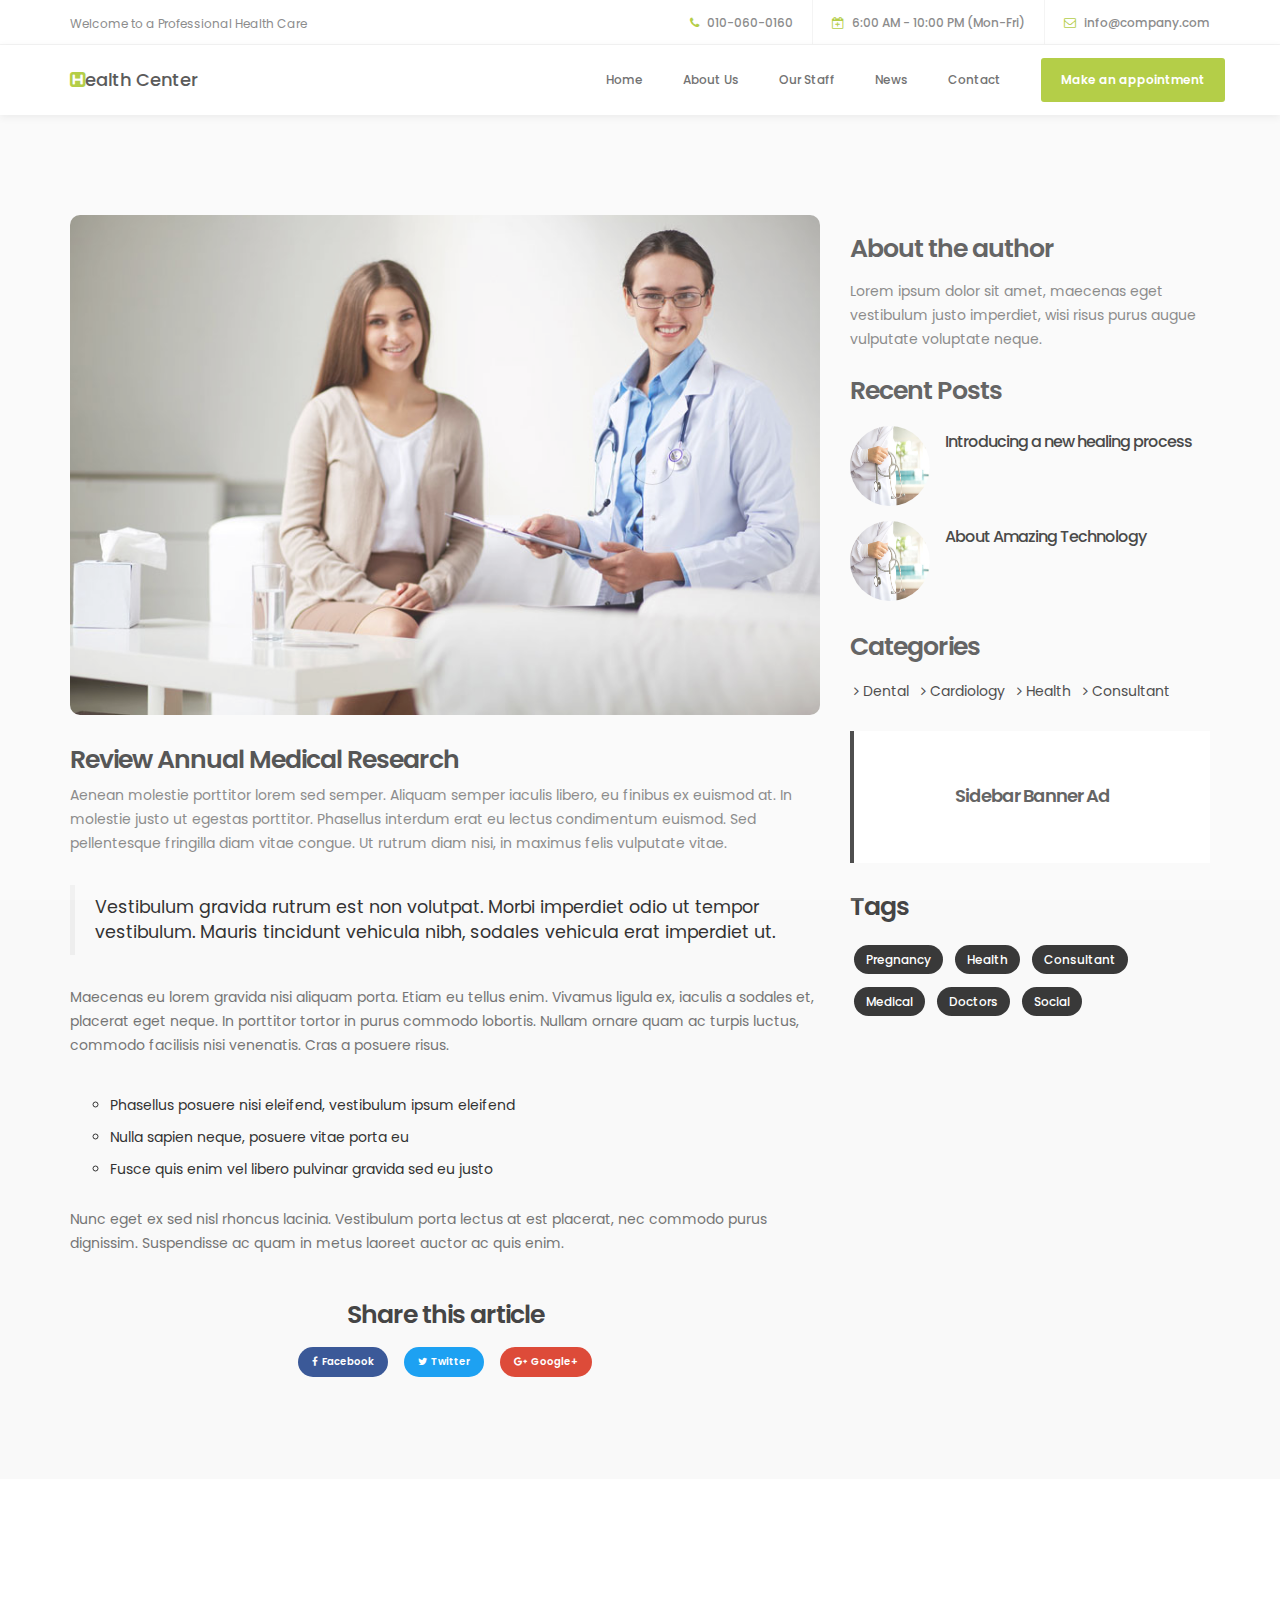
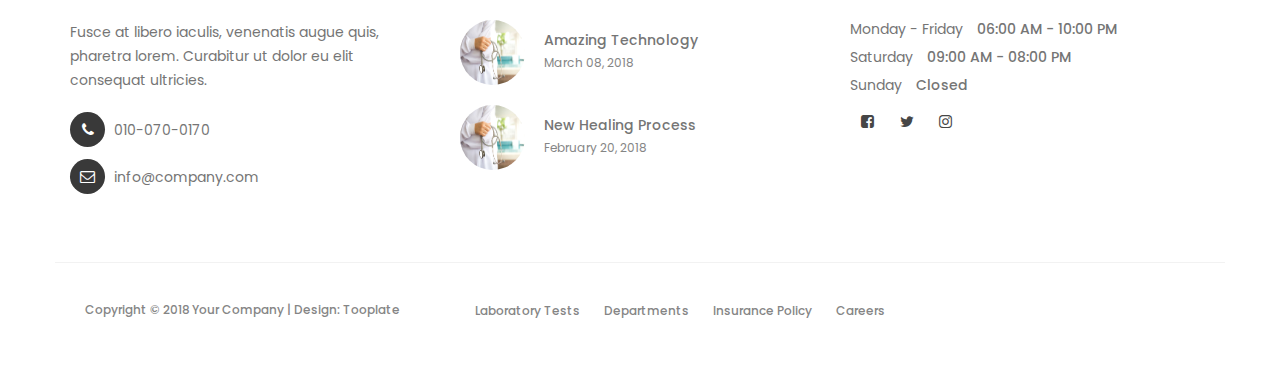
==== news-detail.html @ 5c186fec "initial commit" ====
<!DOCTYPE html>
<html lang="en">
<head>

     <title>Health Template - News Page</title>
<!--

Template 2098 Health

http://www.tooplate.com/view/2098-health

-->
     <meta charset="UTF-8">
     <meta http-equiv="X-UA-Compatible" content="IE=Edge">
     <meta name="description" content="">
     <meta name="keywords" content="">
     <meta name="author" content="Tooplate">
     <meta name="viewport" content="width=device-width, initial-scale=1, maximum-scale=1">

     <link rel="stylesheet" href="css/bootstrap.min.css">
     <link rel="stylesheet" href="css/magnific-popup.css">

     <link rel="stylesheet" href="css/font-awesome.min.css">
     <link rel="stylesheet" href="css/animate.css">

     <link rel="stylesheet" href="css/owl.carousel.css">
     <link rel="stylesheet" href="css/owl.theme.default.min.css">

     <!-- MAIN CSS -->
     <link rel="stylesheet" href="css/tooplate-style.css">

</head>
<body id="top" data-spy="scroll" data-target=".navbar-collapse" data-offset="50">

     <!-- PRE LOADER -->
     <section class="preloader">
          <div class="spinner">

               <span class="spinner-rotate"></span>
               
          </div>
     </section>


     <!-- HEADER -->
     <header>
          <div class="container">
               <div class="row">

                    <div class="col-md-4 col-sm-3">
                         <p>Welcome to a Professional Health Care</p>
                    </div>
                         
                    <div class="col-md-8 col-sm-9 text-align-right">
                         <span class="phone-icon"><i class="fa fa-phone"></i> 010-060-0160</span>
                         <span class="date-icon"><i class="fa fa-calendar-plus-o"></i> 6:00 AM - 10:00 PM (Mon-Fri)</span>
                         <span class="email-icon"><i class="fa fa-envelope-o"></i> <a href="#">info@company.com</a></span>
                    </div>

               </div>
          </div>
     </header>


     <!-- MENU -->
     <section class="navbar navbar-default navbar-static-top" role="navigation">
          <div class="container">

               <div class="navbar-header">
                    <button class="navbar-toggle" data-toggle="collapse" data-target=".navbar-collapse">
                         <span class="icon icon-bar"></span>
                         <span class="icon icon-bar"></span>
                         <span class="icon icon-bar"></span>
                    </button>

                    <!-- lOGO TEXT HERE -->
                    <a href="index.html" class="navbar-brand"><i class="fa fa-h-square"></i>ealth Center</a>
               </div>

               <!-- MENU LINKS -->
               <div class="collapse navbar-collapse">
                    <ul class="nav navbar-nav navbar-right">
                         <li><a href="index.html#top" class="smoothScroll">Home</a></li>
                         <li><a href="index.html#about" class="smoothScroll">About Us</a></li>
                         <li><a href="index.html#team" class="smoothScroll">Our Staff</a></li>
                         <li><a href="index.html#news" class="smoothScroll">News</a></li>
                         <li><a href="index.html#google-map" class="smoothScroll">Contact</a></li>
                         <li class="appointment-btn"><a href="index.html#appointment">Make an appointment</a></li>
                    </ul>
               </div>

          </div>
     </section>


     <!-- NEWS DETAIL -->
     <section id="news-detail" data-stellar-background-ratio="0.5">
          <div class="container">
               <div class="row">

                    <div class="col-md-8 col-sm-7">
                         <!-- NEWS THUMB -->
                         <div class="news-detail-thumb">
                              <div class="news-image">
                                   <img src="images/news-image3.jpg" class="img-responsive" alt="">
                              </div>
                              <h3>Review Annual Medical Research</h3>
                              <p>Aenean molestie porttitor lorem sed semper. Aliquam semper iaculis libero, eu finibus ex euismod at. In molestie justo ut egestas porttitor. Phasellus interdum erat eu lectus condimentum euismod. Sed pellentesque fringilla diam vitae congue. Ut rutrum diam nisi, in maximus felis vulputate vitae.</p>
                              <blockquote>Vestibulum gravida rutrum est non volutpat. Morbi imperdiet odio ut tempor vestibulum. Mauris tincidunt vehicula nibh, sodales vehicula erat imperdiet ut.</blockquote>
                              <p>Maecenas eu lorem gravida nisi aliquam porta. Etiam eu tellus enim. Vivamus ligula ex, iaculis a sodales et, placerat eget neque. In porttitor tortor in purus commodo lobortis. Nullam ornare quam ac turpis luctus, commodo facilisis nisi venenatis. Cras a posuere risus.</p>
                              
                              <ul>
                                   <li>Phasellus posuere nisi eleifend, vestibulum ipsum eleifend</li>
                                   <li>Nulla sapien neque, posuere vitae porta eu</li>
                                   <li>Fusce quis enim vel libero pulvinar gravida sed eu justo</li>
                              </ul>

                              <p>Nunc eget ex sed nisl rhoncus lacinia. Vestibulum porta lectus at est placerat, nec commodo purus dignissim. Suspendisse ac quam in metus laoreet auctor ac quis enim.</p>
                              <div class="news-social-share">
                                   <h4>Share this article</h4>
                                        <a href="#" class="btn btn-primary"><i class="fa fa-facebook"></i>Facebook</a>
                                        <a href="#" class="btn btn-success"><i class="fa fa-twitter"></i>Twitter</a>
                                        <a href="#" class="btn btn-danger"><i class="fa fa-google-plus"></i>Google+</a>
                              </div>
                         </div>
                    </div>

                    <div class="col-md-4 col-sm-5">
                         <div class="news-sidebar">
                              <div class="news-author">
                                   <h4>About the author</h4>
                                   <p>Lorem ipsum dolor sit amet, maecenas eget vestibulum justo imperdiet, wisi risus purus augue vulputate voluptate neque.</p>
                              </div>

                              <div class="recent-post">
                                   <h4>Recent Posts</h4>

                                        <div class="media">
                                             <div class="media-object pull-left">
                                                  <a href="#"><img src="images/news-image.jpg" class="img-responsive" alt=""></a>
                                             </div>
                                             <div class="media-body">
                                                  <h4 class="media-heading"><a href="#">Introducing a new healing process</a></h4>
                                             </div>
                                        </div>

                                        <div class="media">
                                             <div class="media-object pull-left">
                                                  <a href="#"><img src="images/news-image.jpg" class="img-responsive" alt=""></a>
                                             </div>
                                             <div class="media-body">
                                                  <h4 class="media-heading"><a href="#">About Amazing Technology</a></h4>
                                             </div>
                                        </div>
                              </div>

                              <div class="news-categories">
                                   <h4>Categories</h4>
                                        <li><a href="#"><i class="fa fa-angle-right"></i> Dental</a></li>
                                        <li><a href="#"><i class="fa fa-angle-right"></i> Cardiology</a></li>
                                        <li><a href="#"><i class="fa fa-angle-right"></i> Health</a></li>
                                        <li><a href="#"><i class="fa fa-angle-right"></i> Consultant</a></li>
                              </div>

                              <div class="news-ads sidebar-ads">
                                   <h4>Sidebar Banner Ad</h4>
                              </div>

                              <div class="news-tags">
                                   <h4>Tags</h4>
                                        <li><a href="#">Pregnancy</a></li>
                                        <li><a href="#">Health</a></li>
                                        <li><a href="#">Consultant</a></li>
                                        <li><a href="#">Medical</a></li>
                                        <li><a href="#">Doctors</a></li>
                                        <li><a href="#">Social</a></li>
                              </div>
                         </div>
                    </div>
                    
               </div>
          </div>
     </section>
         


     <!-- FOOTER -->
     <footer data-stellar-background-ratio="5">
          <div class="container">
               <div class="row">

                    <div class="col-md-4 col-sm-4">
                         <div class="footer-thumb"> 
                              <h4 class="wow fadeInUp" data-wow-delay="0.4s">Contact Info</h4>
                              <p>Fusce at libero iaculis, venenatis augue quis, pharetra lorem. Curabitur ut dolor eu elit consequat ultricies.</p>

                              <div class="contact-info">
                                   <p><i class="fa fa-phone"></i> 010-070-0170</p>
                                   <p><i class="fa fa-envelope-o"></i> <a href="#">info@company.com</a></p>
                              </div>
                         </div>
                    </div>

                    <div class="col-md-4 col-sm-4"> 
                         <div class="footer-thumb"> 
                              <h4 class="wow fadeInUp" data-wow-delay="0.4s">Latest News</h4>
                              <div class="latest-stories">
                                   <div class="stories-image">
                                        <a href="#"><img src="images/news-image.jpg" class="img-responsive" alt=""></a>
                                   </div>
                                   <div class="stories-info">
                                        <a href="#"><h5>Amazing Technology</h5></a>
                                        <span>March 08, 2018</span>
                                   </div>
                              </div>

                              <div class="latest-stories">
                                   <div class="stories-image">
                                        <a href="#"><img src="images/news-image.jpg" class="img-responsive" alt=""></a>
                                   </div>
                                   <div class="stories-info">
                                        <a href="#"><h5>New Healing Process</h5></a>
                                        <span>February 20, 2018</span>
                                   </div>
                              </div>
                         </div>
                    </div>

                    <div class="col-md-4 col-sm-4"> 
                         <div class="footer-thumb">
                              <div class="opening-hours">
                                   <h4 class="wow fadeInUp" data-wow-delay="0.4s">Opening Hours</h4>
                                   <p>Monday - Friday <span>06:00 AM - 10:00 PM</span></p>
                                   <p>Saturday <span>09:00 AM - 08:00 PM</span></p>
                                   <p>Sunday <span>Closed</span></p>
                              </div> 

                              <ul class="social-icon">
                                   <li><a href="#" class="fa fa-facebook-square" attr="facebook icon"></a></li>
                                   <li><a href="#" class="fa fa-twitter"></a></li>
                                   <li><a href="#" class="fa fa-instagram"></a></li>
                              </ul>
                         </div>
                    </div>

                    <div class="col-md-12 col-sm-12 border-top">
                         <div class="col-md-4 col-sm-6">
                              <div class="copyright-text"> 
                                   <p>Copyright &copy; 2018 Your Company 
                                   
                                   | Design: Tooplate</p>
                              </div>
                         </div>
                         <div class="col-md-6 col-sm-6">
                              <div class="footer-link"> 
                                   <a href="#">Laboratory Tests</a>
                                   <a href="#">Departments</a>
                                   <a href="#">Insurance Policy</a>
                                   <a href="#">Careers</a>
                              </div>
                         </div>
                         <div class="col-md-2 col-sm-2 text-align-center">
                              <div class="angle-up-btn"> 
                                  <a href="#top" class="smoothScroll wow fadeInUp" data-wow-delay="1.2s"><i class="fa fa-angle-up"></i></a>
                              </div>
                         </div>   
                    </div>
                    
               </div>
          </div>
     </footer>


     <!-- SCRIPTS -->
     <script src="js/jquery.js"></script>
     <script src="js/bootstrap.min.js"></script>
     <script src="js/jquery.sticky.js"></script>
     <script src="js/jquery.stellar.min.js"></script>
     <script src="js/jquery.magnific-popup.min.js"></script>
     <script src="js/magnific-popup-options.js"></script>
     <script src="js/wow.min.js"></script>
     <script src="js/smoothscroll.js"></script>
     <script src="js/owl.carousel.min.js"></script>
     <script src="js/custom.js"></script>

</body>
</html>
---- css/tooplate-style.css ----
/*

Template 2098 Health

http://www.tooplate.com/view/2098-health

*/

  @import url('https://fonts.googleapis.com/css?family=Poppins:400,500,600');

  body {
    background: #ffffff;
    font-family: 'Poppins', sans-serif;
    overflow-x: hidden;
  }


  /*---------------------------------------
     TYPOGRAPHY              
  -----------------------------------------*/

  h1,h2,h3,h4,h5,h6 {
    font-weight: 600;
    line-height: inherit;
  }

  h1,h2,h3,h4 {
    letter-spacing: -1px;
  }

  h5 {
    font-weight: 500;
  }

  h1 {
    color: #252525;
    font-size: 5em;
  }

  h2 {
    color: #272727;
    font-size: 3em;
    padding-bottom: 10px;
  }

  h3 {
    font-size: 1.8em;
    line-height: 1.2em;
    margin-bottom: 0;
  }

  h4 {
    color: #454545;
    font-size: 1.8em;
    padding-bottom: 2px;
  }

  h6 {
    letter-spacing: 0;
    font-weight: normal;
  }

  p {
    color: #757575;
    font-size: 14px;
    font-weight: normal;
    line-height: 24px;
  }


  /*---------------------------------------
     GENERAL               
  -----------------------------------------*/

  html{
    -webkit-font-smoothing: antialiased;
  }

  a {
    color: #252525;
    -webkit-transition: 0.5s;
    transition: 0.5s;
    text-decoration: none !important;
  }

  a:hover, a:active, a:focus {
    color: #a5c422;
    outline: none;
  }

  ::-webkit-scrollbar{
    width: 8px;
    height: 8px;
  }

  ::-webkit-scrollbar-thumb {
    cursor: pointer;
    background: #000000;
  }

  .section-title {
    padding-bottom: 20px;
  }

  .section-title h2 {
    margin-top: 0;
  }

  .section-btn {
    background: #a5c422;
    border: 0;
    border-radius: 3px;
    color: #ffffff;
    font-size: inherit;
    font-weight: 500;
    padding: 14px 20px;
    transition: transform 0.1s ease-in;
    transform: translateX(0);
  }

  .section-btn:hover {
    transform: translateY(-5px);
  }

  .text-align-right {
    text-align: right;
  }

  .text-align-center {
    text-align: center;
  }

  .border-top {
    border-top: 1px solid #f2f2f2;
    margin-top: 4em;
    padding-top: 2.5em;
  }

  .btn-gray {
    background: #393939;
  }

  .btn-blue {
    background: #4267b2;
  }

  .news-thumb {
    background: #ffffff;
    border-radius: 10px;
  }
  .news-thumb img {
    border-radius: 10px 10px 0 0;
  }

  .news-info {
    padding: 30px;
    text-align: left;
  }
  .news-info span {
    display: block;
    letter-spacing: 0.5px;
  }
  .news-info h3 {
    margin-top: 10px;
    margin-bottom: 10px;
  }

  .author {
    border-top: 1px solid #f0f0f0;
    padding-top: 1.5em;
    margin-top: 2em;
  }
  .author img,
  .author .author-info {
    display: inline-block;
    vertical-align: top;
  }
  .author-info h5 {
    margin-bottom: 0;
  }
  .author img {
    border-radius: 100%;
    width: 50px;
    height: 50px;
    margin-right: 10px;
  }


  #about, #team, #news,
  #news-detail {
    position: relative;
    padding-top: 100px;
    padding-bottom: 100px;
  }

  #news, #service {
    text-align: center;
  }

  #google-map {
    line-height: 0;
    margin: 0;
    padding: 0;
  }


  /*---------------------------------------
       PRE LOADER              
  -----------------------------------------*/

  .preloader {
    position: fixed;
    top: 0;
    left: 0;
    width: 100%;
    height: 100%;
    z-index: 99999;
    display: flex;
    flex-flow: row nowrap;
    justify-content: center;
    align-items: center;
    background: none repeat scroll 0 0 #ffffff;
  }

  .spinner {
    border: 1px solid transparent;
    border-radius: 3px;
    position: relative;
  }

  .spinner:before {
    content: '';
    box-sizing: border-box;
    position: absolute;
    top: 50%;
    left: 50%;
    width: 45px;
    height: 45px;
    margin-top: -10px;
    margin-left: -10px;
    border-radius: 50%;
    border: 1px solid #575757;
    border-top-color: #ffffff;
    animation: spinner .9s linear infinite;
  }

  @-webkit-@keyframes spinner {
    to {transform: rotate(360deg);}
  }

  @keyframes spinner {
    to {transform: rotate(360deg);}
  }



  /*---------------------------------------
      MENU              
  -----------------------------------------*/

  header {
    background: #ffffff;
    border-bottom: 1px solid #f2f2f2;
    display: flex;
    height: 45px;
  }

  header .col-md-8 {
    padding-right: 0;
  }

  header p,
  header span {
    font-size: 12px;
    line-height: 24px;
    padding-top: 12px;
  }

  header a,
  header span {
    color: #747474;
  }

  header span {
    font-weight: 500;
    display: inline-block;
    padding: 11px 15px;
  }

  header span.date-icon {
    border-left: 1px solid #f2f2f2;
    border-right: 1px solid #f2f2f2;
    padding-right: 19px;
    padding-left: 19px;
  }

  header span i {
    color: #a5c422;
    margin-right: 5px;
  }



  /*---------------------------------------
      MENU              
  -----------------------------------------*/

  .navbar-default {
    background: #ffffff;
    box-shadow: 0 2px 8px rgba(0,0,0,.075);
    border: none;
    margin-bottom: 0;
    padding: 10px;
  }

  .navbar-default .navbar-brand {
    color: #393939;
    font-weight: 500;
  }

  .navbar-default .navbar-brand .fa {
    color: #a5c422;
  }

  .navbar-default .navbar-nav li.appointment-btn {
    margin: 3px 0 0 20px;
  }

  .navbar-default .navbar-nav li.appointment-btn a {
    background: #a5c422;
    border-radius: 3px;
    color: #ffffff;
    font-weight: 600;
    padding-top: 12px;
    padding-bottom: 12px;
  }

  .navbar-default .navbar-nav li.appointment-btn a:hover {
    background: #4267b2;
    color: #ffffff !important;
  }

  .navbar-default .navbar-nav li a {
    color: #555555;
    font-size: 12px;
    font-weight: 500;
    padding-right: 20px;
    padding-left: 20px;
    -webkit-transition: all ease-in-out 0.4s;
    transition: all ease-in-out 0.4s;
  }

  .navbar-default .navbar-nav > li a:hover {
    color: #393939 !important;
  }

  .navbar-default .navbar-nav > li > a:hover,
  .navbar-default .navbar-nav > li > a:focus {
    color: #555555;
    background-color: transparent;
  }

  .navbar-default .navbar-nav > .active > a,
  .navbar-default .navbar-nav > .active > a:hover,
  .navbar-default .navbar-nav > .active > a:focus {
    color: #393939;
    background-color: transparent;
  }

  .navbar-default .navbar-toggle {
    border: none;
    padding-top: 10px;
  }

  .navbar-default .navbar-toggle .icon-bar {
    background: #393939;
    border-color: transparent;
  }

  .navbar-default .navbar-toggle:hover,
  .navbar-default .navbar-toggle:focus { 
    background-color: transparent;
  }



  /*---------------------------------------
      HOME              
  -----------------------------------------*/

  #home h1 {
    color: #ffffff;
    padding-bottom: 10px;
    margin-top: 0;
  }

  #home h3 {
    color: #ffffff;
    font-size: 14px;
    font-weight: normal;
    line-height: inherit;
    letter-spacing: 3px;
    text-transform: uppercase;
    margin: 0;
  }

  .slider .container {
    width: 100%;
  }

  .slider .owl-dots {
      position: absolute;
      top: 575px;
      width: 100%;
      justify-content: center;
  }

  .owl-theme .owl-dots .owl-dot span {
    width: 8px;
    height: 8px;
    margin: 5px 7px;
    border: 2px solid #d9d9d9;
    background: transparent;
    display: block;
    -webkit-backface-visibility: visible;
    transition: opacity 200ms ease;
    border-radius: 30px;
  }

  .owl-theme .owl-dots .owl-dot.active span, .owl-theme .owl-dots .owl-dot:hover span {
    background-color: #ffffff;
    border-color: transparent;
  }

  .slider .caption {
    display: flex;
    justify-content: center;
    flex-direction: column;
    text-align: center;
    background-color: rgba(20,20,20,0.2);
    height: 100%;
    color: #fff;
    cursor: e-resize;
  }

  .slider .item {
    background-position: inherit;
    background-repeat: no-repeat;
    background-attachment: local;
    background-size: cover;
    height: 650px;
  }

  .slider .item-first {
    background-image: url(../images/slider1.jpg);
  }

  .slider .item-second {
    background-image: url(../images/slider2.jpg);
  }

  .slider .item-third {
    background-image: url(../images/slider3.jpg);
  }


  /*---------------------------------------
      ABOUT              
  -----------------------------------------*/

  #about {
    background: url('../images/about-bg.jpg') no-repeat top center;
    background-size: cover;
    padding-top: 150px;
    padding-bottom: 150px;
  }

  .profile img,
  .profile figcaption {
    display: inline-block;
    vertical-align: top;
    margin-top: 1em;
  }
  .profile img {
    border-radius: 100%;
    width: 65px;
    height: 65px;
    margin-right: 1em;
  }
  .profile figcaption h3 {
    margin-top: 0;
  }

  #about h6 {
    color: #858585;
    margin: 0;
  }



  /*---------------------------------------
      TEAM MEMBERS              
  -----------------------------------------*/

  .team-thumb {
    background-color: #f9f9f9;
    border-radius: 0 0 10px 10px;
    position: relative;
    overflow: hidden;
    cursor: pointer;
  }

  .team-info {
    padding: 20px 30px 0 30px;
  }

  .team-contact-info {
    border-top: 1px solid #e9e9e9;
    padding-top: 1.2em;
    margin-top: 1.5em;
  }

  .team-contact-info .fa {
    margin-right: 5px;
    display: inline-block;
  }

  .team-contact-info p {
    margin-bottom: 2px;
  }

  .team-contact-info a {
    color: #757575;
  }

  .team-thumb .social-icon li {
    font-weight: 500;
  }

  .team-thumb .social-icon li a {
    background: #ffffff;
    border-radius: 100%;
    font-size: 20px;
    width: 50px;
    height: 50px;
    line-height: 50px;
    margin: 0 2px 0 2px;
  }

  .team-thumb .social-icon {
    opacity: 0;
    transform: translateY(100%);
    transition: 0.5s 0.2s;
    text-align: center;
    position: relative;
    top: 0;
  }

  .team-thumb:hover .social-icon {
    opacity: 1;
    transition-delay: 0.3s;
    transform: translateY(0px);
    top: -22em;
  }



  /*---------------------------------------
     SERVICE              
  -----------------------------------------*/

  #service {
    background: #a5c422;
  }

  #service h2,
  #service h4 {
    color: #ffffff;
  }

  #service p {
    color: #d9d9d9;
  }

  #service .service-thumb {
    padding: 0 22px;
  }

  #service .fa {
    font-size: 50px;
    margin-bottom: 10px;
    background: #ffffff;
    color: #a5c422;
    width: 120px;
    height: 120px;
    line-height: 120px;
    border-radius: 100%;
  }


  /*---------------------------------------
      NEWS             
  -----------------------------------------*/

  #news, #news-detail {
    background: #f9f9f9;
  }

  #news-detail blockquote {
    margin: 30px 0;
  }

  .news-detail-thumb .news-image img {
    border-radius: 10px;
  }

  .news-detail-thumb h3 {
    margin-bottom: 8px;
  }

  .news-image {
    margin-bottom: 30px;
    position: relative;
  }

  .news-image img {
    width: 100%;
  }

  .news-detail-thumb ul {
    margin: 32px 12px 22px 0px;
  }

  .news-detail-thumb ul li {
    list-style: circle;
    font-weight: normal;
    padding: 6px 12px 6px 0px;
  }

  .news-sidebar {
    margin-top: 16px;
  }

  .news-social-share {
    text-align: center;
    padding-top: 22px;
  }

  .news-social-share .btn {
    border-radius: 100px;
    border: none;
    font-size: 10px;
    font-weight: 600;
    margin: 2px 6px;
    padding: 8px 14px;
  }

  .news-social-share .btn-primary {
    background: #3b5998;
  }

  .news-social-share .btn-success {
    background: #1da1f2;
  }

  .news-social-share .btn-danger {
    background: #dd4b39;
  }

  .news-social-share a .fa {
    padding-right: 4px;
  }

  .recent-post {
    padding-top: 2px;
    padding-bottom: 18px;
  }

  .recent-post .media img {
    border-radius: 100%;
    width: 80px;
    height: 80px;
    margin-right: 5px;
  }

  .recent-post .media-heading {
    font-size: 16px;
    font-weight: 500;
    line-height: inherit;
    margin-top: 5px;
  }

  .news-categories {
    margin-top: 8px;
  }

  .news-categories li a {
    color: #2b2b2b;
  }

  .news-ads {
    background: #ffffff;
    border-right: 4px solid #2b2b2b;
    padding: 42px;
    text-align: center;
    margin: 26px 0 26px 0;
  }

  .news-ads.sidebar-ads {
    border-left: 4px solid #2b2b2b;
    border-right: 0px;
  }

  .news-ads h4 {
    font-size: 18px;
  }

  .news-tags h4 {
    padding-bottom: 6px;
  }

  .news-categories li,
  .news-tags li {
    list-style: none;
    display: inline-block;
    margin: 4px;
  }

  .news-tags li a {
    background: #393939;
    border-radius: 50px;
    color: #ffffff;
    display: inline-block;
    font-size: 12px;
    font-weight: 500;
    text-decoration: none;
    float: left;
    min-width: 30px;
    padding: 6px 12px;
    -webkit-transition: all ease-in-out 0.4s;
    transition: all ease-in-out 0.4s;
  }

  .news-tags li a:hover {
    background: #4267b2;
  }



  /*---------------------------------------
      APPOINTMENT             
  -----------------------------------------*/

  #appointment {
    padding-top: 100px;
  }

  #appointment label {
    color: #393939;
    font-weight: 500;
  }

  #appointment .form-control {
    background: #f9f9f9;
    border: none;
    border-radius: 3px;
    box-shadow: none;
    font-size: 14px;
    font-weight: normal;
    margin-bottom: 15px;
    transition: all ease-in-out 0.4s;
  }

  #appointment input,
  #appointment select {
    height: 45px;
  }

  #appointment button#cf-submit {
    background: #a5c422;
    color: #ffffff;
    font-weight: 600;
    height: 55px;
  }

  #appointment button#cf-submit:hover {
    background: #393939;
    color: #ffffff;
  }


  /*---------------------------------------
     FOOTER              
  -----------------------------------------*/

  footer {
    padding-top: 80px;
    padding-bottom: 40px;
  }

  footer h4 {
    padding-bottom: 5px;
  }

  footer a {
    color: #757575;
  }

  footer a:hover {
    color: #4267b2;
  }

  .contact-info {
    padding-top: 10px;
  }

  .contact-info .fa {
    background: #393939;
    border-radius: 100%;
    color: #ffffff;
    font-size: 15px;
    width: 35px;
    height: 35px;
    line-height: 35px;
    text-align: center;
    margin-right: 5px;
    margin-bottom: 2px;
  }

  .latest-stories {
    margin-bottom: 20px;
  }

  .stories-image,
  .stories-info {
    display: inline-block;
    vertical-align: top;
  }

  .stories-image img {
    border-radius: 100%;
    width: 65px;
    height: 65px;
  }

  .stories-info {
    margin-left: 15px;
  }

  .stories-info h5 {
    margin-bottom: 2px;
  }

  .stories-info span {
    color: #858585;
    font-size: 12px;
  }

  .opening-hours p {
    line-height: 18px;
  }

  .opening-hours span {
    font-weight: 500;
    display: inline-block;
    padding-left: 10px;
  }

  .copyright-text p,
  .footer-link a {
    color: #858585;
    font-size: 12px;
    font-weight: 500;
  }

  .footer-link a {
    font-size: 12px;
    display: inline-block;
    padding: 0 10px;
    margin-top: 4px;
  }

  .angle-up-btn {
    position: relative;
    bottom: 4em;
    display: block;
  }

  .angle-up-btn a {
    background: #ffffff;
    border: 1px solid #f2f2f2;
    border-radius: 3px;
    font-size: 20px;
    color: #393939;
    display: inline-block;
    text-align: center;
    width: 40px;
    height: 40px;
    line-height: 38px;
    transition: transform 0.1s ease-in;
    transform: translateX(0);
  }

  .angle-up-btn a:hover {
    background: #4267b2;
    color: #ffffff;
    transform: translateY(-5px);
  }


  /*---------------------------------------
     SOCIAL ICON              
  -----------------------------------------*/

  .social-icon {
    position: relative;
    padding: 0;
    margin: 0;
  }

  .social-icon li {
    display: inline-block;
    list-style: none;
  }

  .social-icon li a {
    border-radius: 100px;
    color: #464646;
    font-size: 15px;
    width: 35px;
    height: 35px;
    line-height: 35px;
    text-decoration: none;
    text-align: center;
    transition: all 0.4s ease-in-out;
    position: relative;
  }

  .social-icon li a:hover {
    background: #4267b2;
    color: #ffffff;
  }


  /*---------------------------------------
     RESPONSIVE STYLES              
  -----------------------------------------*/

  @media only screen and (max-width: 1200px) {
    h1 {
      font-size: 4em;
    }
    h2 {
      font-size: 2.5em;
    }
    h3 {
      font-size: 1.5em;
    }

    header {
      height: inherit;
    }
    header span.date-icon {
      border: 0;
      padding-right: 0;
      padding-left: 0;
    }
    header span.email-icon {
      padding-top: 0;
    }

    .navbar-default .navbar-nav li a {
      padding-right: 15px;
      padding-left: 15px;
    }
  }

  @media only screen and (max-width: 992px) {
    .slider .item {
      background-position: center;
    }

    header {
      padding-bottom: 10px;
    }
    header .text-align-right {
      text-align: left;
    }
    header span {
      padding-top: 0;
      padding-left: 0;
      padding-bottom: 0;
    }
  }

  @media only screen and (max-width: 767px) {
    .navbar-default .navbar-collapse, .navbar-default .navbar-form {
      border-color: transparent;
    }
    .navbar-default .navbar-nav li.appointment-btn {
      margin-left: 15px;
    }
    .navbar-default .navbar-nav li a {
      display: inline-block;
      padding-top: 8px;
      padding-bottom: 8px;
    }

    .news-sidebar {
      margin-top: 2em;
    }

    #appointment-form {
      padding-top: 4em;
      padding-bottom: 4em;
    }

    footer {
      padding-top: 60px;
      padding-bottom: 0;
    }
    .footer-thumb {
      padding-bottom: 10px;
    }

    .border-top {
      text-align: center;
    }

    .copyright-text {
      margin-top: 10px;
    }

    .angle-up-btn {
      bottom: 10em;
    }
  }

  @media only screen and (max-width: 639px) {
    h1 {
      font-size: 3em;
      line-height: 1.2em;
    }
    h2 {
      font-size: 2.1em;
    }
    h4 {
      font-size: 1.4em;
    }

    #home h3 {
      font-size: 11px;
      letter-spacing: 1px;
    }

  }
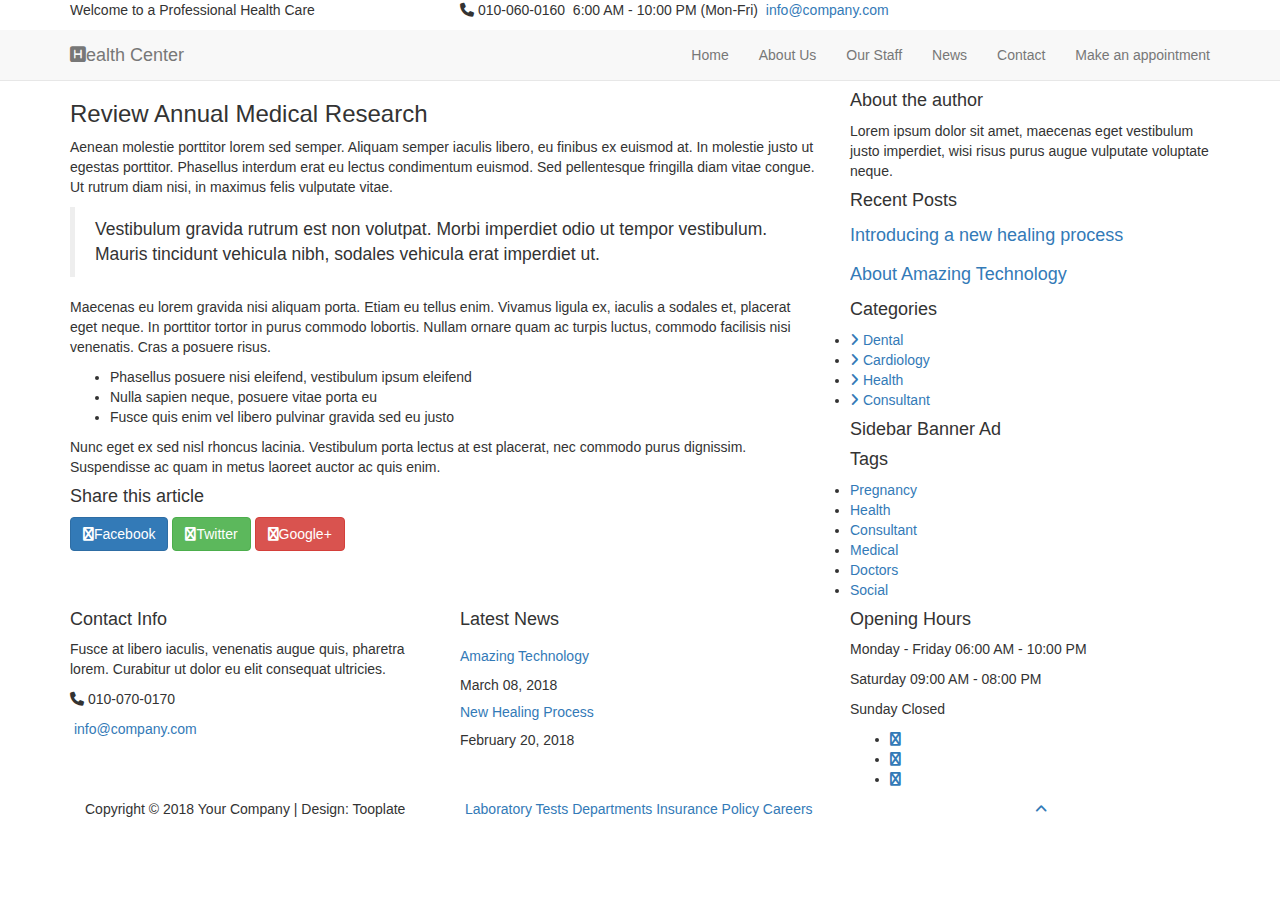
==== commit 7f111c3d: "updated About Me page and active menu item style" ====
--- a/news-detail.html
+++ b/news-detail.html
@@ -1,287 +1,386 @@
 <!DOCTYPE html>
 <html lang="en">
-<head>
-
-     <title>Health Template - News Page</title>
-<!--
+  <head>
+    <title>Health Template - News Page</title>
+    <!--
 
 Template 2098 Health
 
 http://www.tooplate.com/view/2098-health
 
 -->
-     <meta charset="UTF-8">
-     <meta http-equiv="X-UA-Compatible" content="IE=Edge">
-     <meta name="description" content="">
-     <meta name="keywords" content="">
-     <meta name="author" content="Tooplate">
-     <meta name="viewport" content="width=device-width, initial-scale=1, maximum-scale=1">
-
-     <link rel="stylesheet" href="css/bootstrap.min.css">
-     <link rel="stylesheet" href="css/magnific-popup.css">
-
-     <link rel="stylesheet" href="css/font-awesome.min.css">
-     <link rel="stylesheet" href="css/animate.css">
-
-     <link rel="stylesheet" href="css/owl.carousel.css">
-     <link rel="stylesheet" href="css/owl.theme.default.min.css">
-
-     <!-- MAIN CSS -->
-     <link rel="stylesheet" href="css/tooplate-style.css">
-
-</head>
-<body id="top" data-spy="scroll" data-target=".navbar-collapse" data-offset="50">
-
-     <!-- PRE LOADER -->
-     <section class="preloader">
-          <div class="spinner">
-
-               <span class="spinner-rotate"></span>
-               
-          </div>
-     </section>
-
-
-     <!-- HEADER -->
-     <header>
-          <div class="container">
-               <div class="row">
-
-                    <div class="col-md-4 col-sm-3">
-                         <p>Welcome to a Professional Health Care</p>
-                    </div>
-                         
-                    <div class="col-md-8 col-sm-9 text-align-right">
-                         <span class="phone-icon"><i class="fa fa-phone"></i> 010-060-0160</span>
-                         <span class="date-icon"><i class="fa fa-calendar-plus-o"></i> 6:00 AM - 10:00 PM (Mon-Fri)</span>
-                         <span class="email-icon"><i class="fa fa-envelope-o"></i> <a href="#">info@company.com</a></span>
-                    </div>
-
-               </div>
-          </div>
-     </header>
-
-
-     <!-- MENU -->
-     <section class="navbar navbar-default navbar-static-top" role="navigation">
-          <div class="container">
-
-               <div class="navbar-header">
-                    <button class="navbar-toggle" data-toggle="collapse" data-target=".navbar-collapse">
-                         <span class="icon icon-bar"></span>
-                         <span class="icon icon-bar"></span>
-                         <span class="icon icon-bar"></span>
-                    </button>
-
-                    <!-- lOGO TEXT HERE -->
-                    <a href="index.html" class="navbar-brand"><i class="fa fa-h-square"></i>ealth Center</a>
-               </div>
-
-               <!-- MENU LINKS -->
-               <div class="collapse navbar-collapse">
-                    <ul class="nav navbar-nav navbar-right">
-                         <li><a href="index.html#top" class="smoothScroll">Home</a></li>
-                         <li><a href="index.html#about" class="smoothScroll">About Us</a></li>
-                         <li><a href="index.html#team" class="smoothScroll">Our Staff</a></li>
-                         <li><a href="index.html#news" class="smoothScroll">News</a></li>
-                         <li><a href="index.html#google-map" class="smoothScroll">Contact</a></li>
-                         <li class="appointment-btn"><a href="index.html#appointment">Make an appointment</a></li>
-                    </ul>
-               </div>
-
-          </div>
-     </section>
-
-
-     <!-- NEWS DETAIL -->
-     <section id="news-detail" data-stellar-background-ratio="0.5">
-          <div class="container">
-               <div class="row">
-
-                    <div class="col-md-8 col-sm-7">
-                         <!-- NEWS THUMB -->
-                         <div class="news-detail-thumb">
-                              <div class="news-image">
-                                   <img src="images/news-image3.jpg" class="img-responsive" alt="">
-                              </div>
-                              <h3>Review Annual Medical Research</h3>
-                              <p>Aenean molestie porttitor lorem sed semper. Aliquam semper iaculis libero, eu finibus ex euismod at. In molestie justo ut egestas porttitor. Phasellus interdum erat eu lectus condimentum euismod. Sed pellentesque fringilla diam vitae congue. Ut rutrum diam nisi, in maximus felis vulputate vitae.</p>
-                              <blockquote>Vestibulum gravida rutrum est non volutpat. Morbi imperdiet odio ut tempor vestibulum. Mauris tincidunt vehicula nibh, sodales vehicula erat imperdiet ut.</blockquote>
-                              <p>Maecenas eu lorem gravida nisi aliquam porta. Etiam eu tellus enim. Vivamus ligula ex, iaculis a sodales et, placerat eget neque. In porttitor tortor in purus commodo lobortis. Nullam ornare quam ac turpis luctus, commodo facilisis nisi venenatis. Cras a posuere risus.</p>
-                              
-                              <ul>
-                                   <li>Phasellus posuere nisi eleifend, vestibulum ipsum eleifend</li>
-                                   <li>Nulla sapien neque, posuere vitae porta eu</li>
-                                   <li>Fusce quis enim vel libero pulvinar gravida sed eu justo</li>
-                              </ul>
-
-                              <p>Nunc eget ex sed nisl rhoncus lacinia. Vestibulum porta lectus at est placerat, nec commodo purus dignissim. Suspendisse ac quam in metus laoreet auctor ac quis enim.</p>
-                              <div class="news-social-share">
-                                   <h4>Share this article</h4>
-                                        <a href="#" class="btn btn-primary"><i class="fa fa-facebook"></i>Facebook</a>
-                                        <a href="#" class="btn btn-success"><i class="fa fa-twitter"></i>Twitter</a>
-                                        <a href="#" class="btn btn-danger"><i class="fa fa-google-plus"></i>Google+</a>
-                              </div>
-                         </div>
-                    </div>
-
-                    <div class="col-md-4 col-sm-5">
-                         <div class="news-sidebar">
-                              <div class="news-author">
-                                   <h4>About the author</h4>
-                                   <p>Lorem ipsum dolor sit amet, maecenas eget vestibulum justo imperdiet, wisi risus purus augue vulputate voluptate neque.</p>
-                              </div>
-
-                              <div class="recent-post">
-                                   <h4>Recent Posts</h4>
-
-                                        <div class="media">
-                                             <div class="media-object pull-left">
-                                                  <a href="#"><img src="images/news-image.jpg" class="img-responsive" alt=""></a>
-                                             </div>
-                                             <div class="media-body">
-                                                  <h4 class="media-heading"><a href="#">Introducing a new healing process</a></h4>
-                                             </div>
-                                        </div>
-
-                                        <div class="media">
-                                             <div class="media-object pull-left">
-                                                  <a href="#"><img src="images/news-image.jpg" class="img-responsive" alt=""></a>
-                                             </div>
-                                             <div class="media-body">
-                                                  <h4 class="media-heading"><a href="#">About Amazing Technology</a></h4>
-                                             </div>
-                                        </div>
-                              </div>
-
-                              <div class="news-categories">
-                                   <h4>Categories</h4>
-                                        <li><a href="#"><i class="fa fa-angle-right"></i> Dental</a></li>
-                                        <li><a href="#"><i class="fa fa-angle-right"></i> Cardiology</a></li>
-                                        <li><a href="#"><i class="fa fa-angle-right"></i> Health</a></li>
-                                        <li><a href="#"><i class="fa fa-angle-right"></i> Consultant</a></li>
-                              </div>
-
-                              <div class="news-ads sidebar-ads">
-                                   <h4>Sidebar Banner Ad</h4>
-                              </div>
-
-                              <div class="news-tags">
-                                   <h4>Tags</h4>
-                                        <li><a href="#">Pregnancy</a></li>
-                                        <li><a href="#">Health</a></li>
-                                        <li><a href="#">Consultant</a></li>
-                                        <li><a href="#">Medical</a></li>
-                                        <li><a href="#">Doctors</a></li>
-                                        <li><a href="#">Social</a></li>
-                              </div>
-                         </div>
-                    </div>
-                    
-               </div>
-          </div>
-     </section>
-         
-
-
-     <!-- FOOTER -->
-     <footer data-stellar-background-ratio="5">
-          <div class="container">
-               <div class="row">
-
-                    <div class="col-md-4 col-sm-4">
-                         <div class="footer-thumb"> 
-                              <h4 class="wow fadeInUp" data-wow-delay="0.4s">Contact Info</h4>
-                              <p>Fusce at libero iaculis, venenatis augue quis, pharetra lorem. Curabitur ut dolor eu elit consequat ultricies.</p>
-
-                              <div class="contact-info">
-                                   <p><i class="fa fa-phone"></i> 010-070-0170</p>
-                                   <p><i class="fa fa-envelope-o"></i> <a href="#">info@company.com</a></p>
-                              </div>
-                         </div>
-                    </div>
-
-                    <div class="col-md-4 col-sm-4"> 
-                         <div class="footer-thumb"> 
-                              <h4 class="wow fadeInUp" data-wow-delay="0.4s">Latest News</h4>
-                              <div class="latest-stories">
-                                   <div class="stories-image">
-                                        <a href="#"><img src="images/news-image.jpg" class="img-responsive" alt=""></a>
-                                   </div>
-                                   <div class="stories-info">
-                                        <a href="#"><h5>Amazing Technology</h5></a>
-                                        <span>March 08, 2018</span>
-                                   </div>
-                              </div>
-
-                              <div class="latest-stories">
-                                   <div class="stories-image">
-                                        <a href="#"><img src="images/news-image.jpg" class="img-responsive" alt=""></a>
-                                   </div>
-                                   <div class="stories-info">
-                                        <a href="#"><h5>New Healing Process</h5></a>
-                                        <span>February 20, 2018</span>
-                                   </div>
-                              </div>
-                         </div>
-                    </div>
-
-                    <div class="col-md-4 col-sm-4"> 
-                         <div class="footer-thumb">
-                              <div class="opening-hours">
-                                   <h4 class="wow fadeInUp" data-wow-delay="0.4s">Opening Hours</h4>
-                                   <p>Monday - Friday <span>06:00 AM - 10:00 PM</span></p>
-                                   <p>Saturday <span>09:00 AM - 08:00 PM</span></p>
-                                   <p>Sunday <span>Closed</span></p>
-                              </div> 
-
-                              <ul class="social-icon">
-                                   <li><a href="#" class="fa fa-facebook-square" attr="facebook icon"></a></li>
-                                   <li><a href="#" class="fa fa-twitter"></a></li>
-                                   <li><a href="#" class="fa fa-instagram"></a></li>
-                              </ul>
-                         </div>
-                    </div>
-
-                    <div class="col-md-12 col-sm-12 border-top">
-                         <div class="col-md-4 col-sm-6">
-                              <div class="copyright-text"> 
-                                   <p>Copyright &copy; 2018 Your Company 
-                                   
-                                   | Design: Tooplate</p>
-                              </div>
-                         </div>
-                         <div class="col-md-6 col-sm-6">
-                              <div class="footer-link"> 
-                                   <a href="#">Laboratory Tests</a>
-                                   <a href="#">Departments</a>
-                                   <a href="#">Insurance Policy</a>
-                                   <a href="#">Careers</a>
-                              </div>
-                         </div>
-                         <div class="col-md-2 col-sm-2 text-align-center">
-                              <div class="angle-up-btn"> 
-                                  <a href="#top" class="smoothScroll wow fadeInUp" data-wow-delay="1.2s"><i class="fa fa-angle-up"></i></a>
-                              </div>
-                         </div>   
-                    </div>
-                    
-               </div>
-          </div>
-     </footer>
-
-
-     <!-- SCRIPTS -->
-     <script src="js/jquery.js"></script>
-     <script src="js/bootstrap.min.js"></script>
-     <script src="js/jquery.sticky.js"></script>
-     <script src="js/jquery.stellar.min.js"></script>
-     <script src="js/jquery.magnific-popup.min.js"></script>
-     <script src="js/magnific-popup-options.js"></script>
-     <script src="js/wow.min.js"></script>
-     <script src="js/smoothscroll.js"></script>
-     <script src="js/owl.carousel.min.js"></script>
-     <script src="js/custom.js"></script>
-
-</body>
-</html>+    <meta charset="UTF-8" />
+    <meta http-equiv="X-UA-Compatible" content="IE=Edge" />
+    <meta name="description" content="" />
+    <meta name="keywords" content="" />
+    <meta name="author" content="Tooplate" />
+    <meta
+      name="viewport"
+      content="width=device-width, initial-scale=1, maximum-scale=1"
+    />
+
+    <link rel="stylesheet" href="css/bootstrap.min.css" />
+    <link rel="stylesheet" href="css/magnific-popup.css" />
+
+    <link
+      href="https://cdnjs.cloudflare.com/ajax/libs/font-awesome/6.2.1/css/all.min.css"
+      rel="stylesheet"
+    />
+    <link rel="stylesheet" href="css/animate.css" />
+
+    <link rel="stylesheet" href="css/owl.carousel.css" />
+    <link rel="stylesheet" href="css/owl.theme.default.min.css" />
+
+    <!-- MAIN CSS -->
+    <link rel="stylesheet" href="css/tooplate-style.css" />
+  </head>
+  <body
+    id="top"
+    data-spy="scroll"
+    data-target=".navbar-collapse"
+    data-offset="50"
+  >
+    <!-- PRE LOADER -->
+    <section class="preloader">
+      <div class="spinner">
+        <span class="spinner-rotate"></span>
+      </div>
+    </section>
+
+    <!-- HEADER -->
+    <header>
+      <div class="container">
+        <div class="row">
+          <div class="col-md-4 col-sm-3">
+            <p>Welcome to a Professional Health Care</p>
+          </div>
+
+          <div class="col-md-8 col-sm-9 text-align-right">
+            <span class="phone-icon"
+              ><i class="fa fa-phone"></i> 010-060-0160</span
+            >
+            <span class="date-icon"
+              ><i class="fa fa-calendar-plus-o"></i> 6:00 AM - 10:00 PM
+              (Mon-Fri)</span
+            >
+            <span class="email-icon"
+              ><i class="fa fa-envelope-o"></i>
+              <a href="#">info@company.com</a></span
+            >
+          </div>
+        </div>
+      </div>
+    </header>
+
+    <!-- MENU -->
+    <section class="navbar navbar-default navbar-static-top" role="navigation">
+      <div class="container">
+        <div class="navbar-header">
+          <button
+            class="navbar-toggle"
+            data-toggle="collapse"
+            data-target=".navbar-collapse"
+          >
+            <span class="icon icon-bar"></span>
+            <span class="icon icon-bar"></span>
+            <span class="icon icon-bar"></span>
+          </button>
+
+          <!-- lOGO TEXT HERE -->
+          <a href="index.html" class="navbar-brand"
+            ><i class="fa fa-h-square"></i>ealth Center</a
+          >
+        </div>
+
+        <!-- MENU LINKS -->
+        <div class="collapse navbar-collapse">
+          <ul class="nav navbar-nav navbar-right">
+            <li><a href="index.html#top" class="smoothScroll">Home</a></li>
+            <li>
+              <a href="index.html#about" class="smoothScroll">About Us</a>
+            </li>
+            <li>
+              <a href="index.html#team" class="smoothScroll">Our Staff</a>
+            </li>
+            <li><a href="index.html#news" class="smoothScroll">News</a></li>
+            <li>
+              <a href="index.html#google-map" class="smoothScroll">Contact</a>
+            </li>
+            <li class="appointment-btn">
+              <a href="index.html#appointment">Make an appointment</a>
+            </li>
+          </ul>
+        </div>
+      </div>
+    </section>
+
+    <!-- NEWS DETAIL -->
+    <section id="news-detail" data-stellar-background-ratio="0.5">
+      <div class="container">
+        <div class="row">
+          <div class="col-md-8 col-sm-7">
+            <!-- NEWS THUMB -->
+            <div class="news-detail-thumb">
+              <div class="news-image">
+                <img
+                  src="images/news-image3.jpg"
+                  class="img-responsive"
+                  alt=""
+                />
+              </div>
+              <h3>Review Annual Medical Research</h3>
+              <p>
+                Aenean molestie porttitor lorem sed semper. Aliquam semper
+                iaculis libero, eu finibus ex euismod at. In molestie justo ut
+                egestas porttitor. Phasellus interdum erat eu lectus condimentum
+                euismod. Sed pellentesque fringilla diam vitae congue. Ut rutrum
+                diam nisi, in maximus felis vulputate vitae.
+              </p>
+              <blockquote>
+                Vestibulum gravida rutrum est non volutpat. Morbi imperdiet odio
+                ut tempor vestibulum. Mauris tincidunt vehicula nibh, sodales
+                vehicula erat imperdiet ut.
+              </blockquote>
+              <p>
+                Maecenas eu lorem gravida nisi aliquam porta. Etiam eu tellus
+                enim. Vivamus ligula ex, iaculis a sodales et, placerat eget
+                neque. In porttitor tortor in purus commodo lobortis. Nullam
+                ornare quam ac turpis luctus, commodo facilisis nisi venenatis.
+                Cras a posuere risus.
+              </p>
+
+              <ul>
+                <li>
+                  Phasellus posuere nisi eleifend, vestibulum ipsum eleifend
+                </li>
+                <li>Nulla sapien neque, posuere vitae porta eu</li>
+                <li>
+                  Fusce quis enim vel libero pulvinar gravida sed eu justo
+                </li>
+              </ul>
+
+              <p>
+                Nunc eget ex sed nisl rhoncus lacinia. Vestibulum porta lectus
+                at est placerat, nec commodo purus dignissim. Suspendisse ac
+                quam in metus laoreet auctor ac quis enim.
+              </p>
+              <div class="news-social-share">
+                <h4>Share this article</h4>
+                <a href="#" class="btn btn-primary"
+                  ><i class="fa fa-facebook"></i>Facebook</a
+                >
+                <a href="#" class="btn btn-success"
+                  ><i class="fa fa-twitter"></i>Twitter</a
+                >
+                <a href="#" class="btn btn-danger"
+                  ><i class="fa fa-google-plus"></i>Google+</a
+                >
+              </div>
+            </div>
+          </div>
+
+          <div class="col-md-4 col-sm-5">
+            <div class="news-sidebar">
+              <div class="news-author">
+                <h4>About the author</h4>
+                <p>
+                  Lorem ipsum dolor sit amet, maecenas eget vestibulum justo
+                  imperdiet, wisi risus purus augue vulputate voluptate neque.
+                </p>
+              </div>
+
+              <div class="recent-post">
+                <h4>Recent Posts</h4>
+
+                <div class="media">
+                  <div class="media-object pull-left">
+                    <a href="#"
+                      ><img
+                        src="images/news-image.jpg"
+                        class="img-responsive"
+                        alt=""
+                    /></a>
+                  </div>
+                  <div class="media-body">
+                    <h4 class="media-heading">
+                      <a href="#">Introducing a new healing process</a>
+                    </h4>
+                  </div>
+                </div>
+
+                <div class="media">
+                  <div class="media-object pull-left">
+                    <a href="#"
+                      ><img
+                        src="images/news-image.jpg"
+                        class="img-responsive"
+                        alt=""
+                    /></a>
+                  </div>
+                  <div class="media-body">
+                    <h4 class="media-heading">
+                      <a href="#">About Amazing Technology</a>
+                    </h4>
+                  </div>
+                </div>
+              </div>
+
+              <div class="news-categories">
+                <h4>Categories</h4>
+                <li>
+                  <a href="#"><i class="fa fa-angle-right"></i> Dental</a>
+                </li>
+                <li>
+                  <a href="#"><i class="fa fa-angle-right"></i> Cardiology</a>
+                </li>
+                <li>
+                  <a href="#"><i class="fa fa-angle-right"></i> Health</a>
+                </li>
+                <li>
+                  <a href="#"><i class="fa fa-angle-right"></i> Consultant</a>
+                </li>
+              </div>
+
+              <div class="news-ads sidebar-ads">
+                <h4>Sidebar Banner Ad</h4>
+              </div>
+
+              <div class="news-tags">
+                <h4>Tags</h4>
+                <li><a href="#">Pregnancy</a></li>
+                <li><a href="#">Health</a></li>
+                <li><a href="#">Consultant</a></li>
+                <li><a href="#">Medical</a></li>
+                <li><a href="#">Doctors</a></li>
+                <li><a href="#">Social</a></li>
+              </div>
+            </div>
+          </div>
+        </div>
+      </div>
+    </section>
+
+    <!-- FOOTER -->
+    <footer data-stellar-background-ratio="5">
+      <div class="container">
+        <div class="row">
+          <div class="col-md-4 col-sm-4">
+            <div class="footer-thumb">
+              <h4 class="wow fadeInUp" data-wow-delay="0.4s">Contact Info</h4>
+              <p>
+                Fusce at libero iaculis, venenatis augue quis, pharetra lorem.
+                Curabitur ut dolor eu elit consequat ultricies.
+              </p>
+
+              <div class="contact-info">
+                <p><i class="fa fa-phone"></i> 010-070-0170</p>
+                <p>
+                  <i class="fa fa-envelope-o"></i>
+                  <a href="#">info@company.com</a>
+                </p>
+              </div>
+            </div>
+          </div>
+
+          <div class="col-md-4 col-sm-4">
+            <div class="footer-thumb">
+              <h4 class="wow fadeInUp" data-wow-delay="0.4s">Latest News</h4>
+              <div class="latest-stories">
+                <div class="stories-image">
+                  <a href="#"
+                    ><img
+                      src="images/news-image.jpg"
+                      class="img-responsive"
+                      alt=""
+                  /></a>
+                </div>
+                <div class="stories-info">
+                  <a href="#"><h5>Amazing Technology</h5></a>
+                  <span>March 08, 2018</span>
+                </div>
+              </div>
+
+              <div class="latest-stories">
+                <div class="stories-image">
+                  <a href="#"
+                    ><img
+                      src="images/news-image.jpg"
+                      class="img-responsive"
+                      alt=""
+                  /></a>
+                </div>
+                <div class="stories-info">
+                  <a href="#"><h5>New Healing Process</h5></a>
+                  <span>February 20, 2018</span>
+                </div>
+              </div>
+            </div>
+          </div>
+
+          <div class="col-md-4 col-sm-4">
+            <div class="footer-thumb">
+              <div class="opening-hours">
+                <h4 class="wow fadeInUp" data-wow-delay="0.4s">
+                  Opening Hours
+                </h4>
+                <p>Monday - Friday <span>06:00 AM - 10:00 PM</span></p>
+                <p>Saturday <span>09:00 AM - 08:00 PM</span></p>
+                <p>Sunday <span>Closed</span></p>
+              </div>
+
+              <ul class="social-icon">
+                <li>
+                  <a
+                    href="#"
+                    class="fa fa-facebook-square"
+                    attr="facebook icon"
+                  ></a>
+                </li>
+                <li><a href="#" class="fa fa-twitter"></a></li>
+                <li><a href="#" class="fa fa-instagram"></a></li>
+              </ul>
+            </div>
+          </div>
+
+          <div class="col-md-12 col-sm-12 border-top">
+            <div class="col-md-4 col-sm-6">
+              <div class="copyright-text">
+                <p>Copyright &copy; 2018 Your Company | Design: Tooplate</p>
+              </div>
+            </div>
+            <div class="col-md-6 col-sm-6">
+              <div class="footer-link">
+                <a href="#">Laboratory Tests</a>
+                <a href="#">Departments</a>
+                <a href="#">Insurance Policy</a>
+                <a href="#">Careers</a>
+              </div>
+            </div>
+            <div class="col-md-2 col-sm-2 text-align-center">
+              <div class="angle-up-btn">
+                <a
+                  href="#top"
+                  class="smoothScroll wow fadeInUp"
+                  data-wow-delay="1.2s"
+                  ><i class="fa fa-angle-up"></i
+                ></a>
+              </div>
+            </div>
+          </div>
+        </div>
+      </div>
+    </footer>
+
+    <!-- SCRIPTS -->
+    <script src="js/jquery.js"></script>
+    <script src="js/bootstrap.min.js"></script>
+    <script src="js/jquery.sticky.js"></script>
+    <script src="js/jquery.stellar.min.js"></script>
+    <script src="js/jquery.magnific-popup.min.js"></script>
+    <script src="js/magnific-popup-options.js"></script>
+    <script src="js/wow.min.js"></script>
+    <script src="js/smoothscroll.js"></script>
+    <script src="js/owl.carousel.min.js"></script>
+    <script src="js/custom.js"></script>
+  </body>
+</html>
